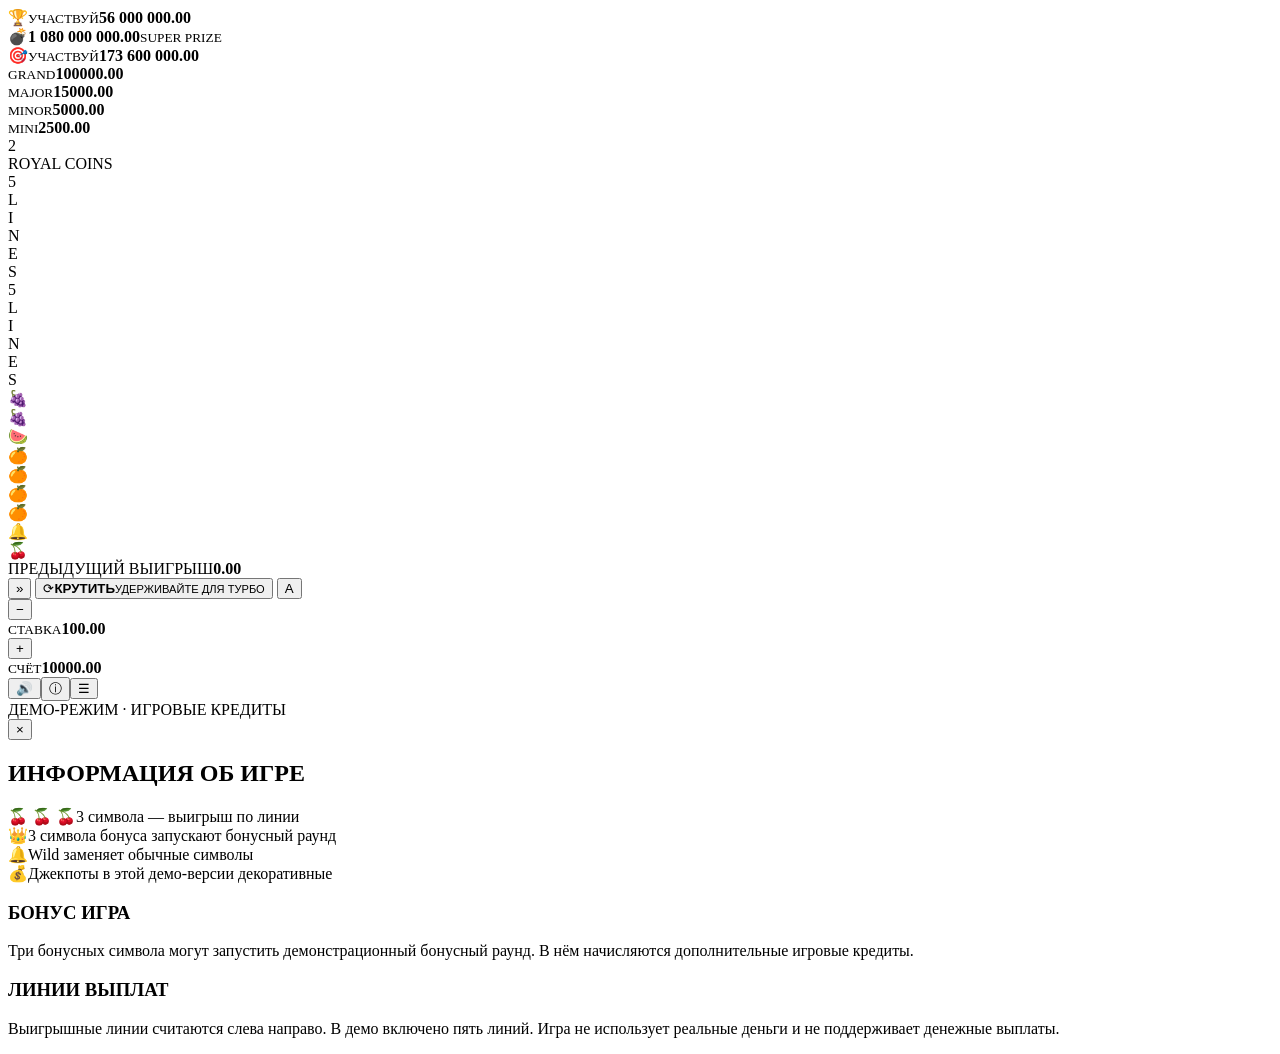
==== index.html @ 6c798e60 "Add Royal Coins demo: index.html" ====
<!doctype html>
<html lang="ru">
<head>
<meta charset="utf-8"><meta name="viewport" content="width=device-width,initial-scale=1,maximum-scale=1,user-scalable=no"><meta name="theme-color" content="#24002f"><meta name="description" content="Royal Coins — демонстрационный слот с игровыми кредитами."><title>Royal Coins — Demo Slot</title><link rel="manifest" href="manifest.webmanifest"><link rel="stylesheet" href="style.css">
</head>
<body>
<div class="app-shell">
  <header class="jackpots">
    <div class="jackpot top"><span class="mini-icon">🏆</span><small>УЧАСТВУЙ</small><b>56 000 000.00</b></div>
    <div class="jackpot top"><span class="mini-icon">💣</span><b>1 080 000 000.00</b><small>SUPER PRIZE</small></div>
    <div class="jackpot top"><span class="mini-icon">🎯</span><small>УЧАСТВУЙ</small><b>173 600 000.00</b></div>
  </header>
  <section class="brand-area">
    <div class="side-jackpot grand"><small>GRAND</small><b>100000.00</b></div>
    <div class="side-jackpot major"><small>MAJOR</small><b>15000.00</b></div>
    <div class="side-jackpot minor"><small>MINOR</small><b>5000.00</b></div>
    <div class="side-jackpot mini"><small>MINI</small><b>2500.00</b></div>
    <div class="logo"><div class="coin-mark">2</div><div class="logo-text">ROYAL COINS</div></div>
  </section>
  <main>
    <section class="reel-frame" aria-label="Игровые барабаны">
      <div class="reel-label left">5<br> L<br> I<br> N<br> E<br> S</div><div class="reel-label right">5<br> L<br> I<br> N<br> E<br> S</div>
      <div class="reels" id="reels" aria-live="polite">
        <div class="reel"><div class="symbol">🍇</div><div class="symbol">🍇</div><div class="symbol">🍉</div></div>
        <div class="reel"><div class="symbol">🍊</div><div class="symbol">🍊</div><div class="symbol">🍊</div></div>
        <div class="reel"><div class="symbol">🍊</div><div class="symbol">🔔</div><div class="symbol">🍒</div></div>
      </div>
      <div class="win-flash" id="winFlash"></div>
    </section>
    <div class="last-win"><span>ПРЕДЫДУЩИЙ ВЫИГРЫШ</span><strong id="lastWin">0.00</strong></div>
    <section class="controls">
      <button class="round-btn auto" id="autoBtn" aria-label="Автоигра">»</button>
      <button class="spin-btn" id="spinBtn"><span class="spin-arrows">⟳</span><b>КРУТИТЬ</b><small>УДЕРЖИВАЙТЕ ДЛЯ ТУРБО</small></button>
      <button class="round-btn turbo" id="turboBtn" aria-label="Турбо">A</button>
    </section>
    <div class="bet-control"><button id="betDown" aria-label="Уменьшить ставку">−</button><div><small>СТАВКА</small><strong id="betValue">100.00</strong></div><button id="betUp" aria-label="Увеличить ставку">+</button></div>
    <div class="footer-row"><div class="balance"><small>СЧЁТ</small><strong id="balance">10000.00</strong></div><div class="footer-actions"><button id="soundBtn" aria-label="Звук">🔊</button><button id="infoBtn" aria-label="Правила">ⓘ</button><button id="menuBtn" aria-label="Меню">☰</button></div></div>
    <div class="status" id="status">ДЕМО-РЕЖИМ · ИГРОВЫЕ КРЕДИТЫ</div>
  </main>
</div>
<div class="modal hidden" id="infoModal"><div class="modal-card"><button class="close" id="closeInfo">×</button><h2>ИНФОРМАЦИЯ ОБ ИГРЕ</h2><div class="rule-grid"><div><b>🍒 🍒 🍒</b><span>3 символа — выигрыш по линии</span></div><div><b>👑</b><span>3 символа бонуса запускают бонусный раунд</span></div><div><b>🔔</b><span>Wild заменяет обычные символы</span></div><div><b>💰</b><span>Джекпоты в этой демо-версии декоративные</span></div></div><h3>БОНУС ИГРА</h3><p>Три бонусных символа могут запустить демонстрационный бонусный раунд. В нём начисляются дополнительные игровые кредиты.</p><h3>ЛИНИИ ВЫПЛАТ</h3><p>Выигрышные линии считаются слева направо. В демо включено пять линий. Игра не использует реальные деньги и не поддерживает денежные выплаты.</p></div></div>
<div class="toast" id="toast"></div>
<script src="app.js"></script>
</body></html>
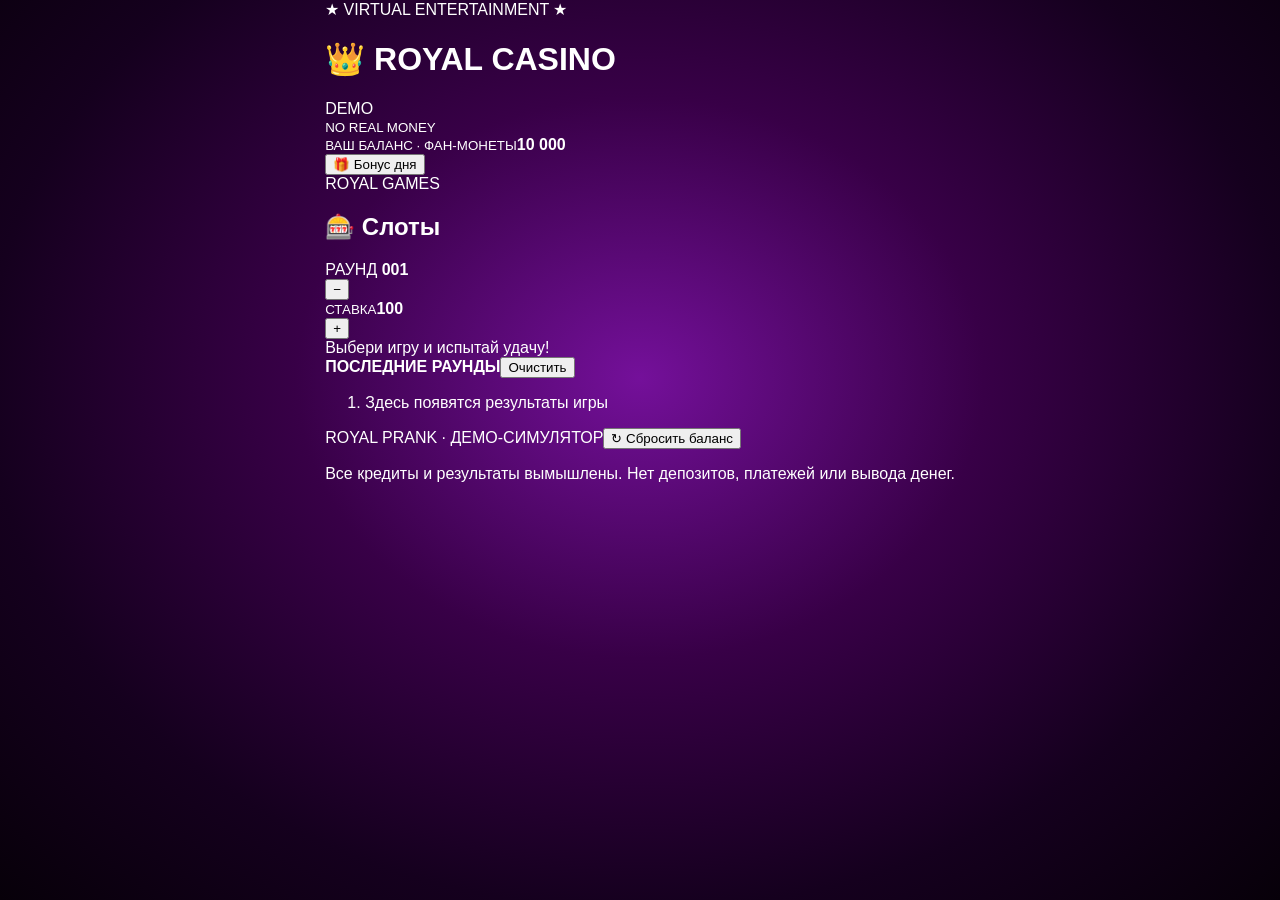
==== commit dee57c9e: "Build Royal Prank Casino with 10 mini-games" ====
--- a/index.html
+++ b/index.html
@@ -1,44 +1,13 @@
 <!doctype html>
-<html lang="ru">
-<head>
-<meta charset="utf-8"><meta name="viewport" content="width=device-width,initial-scale=1,maximum-scale=1,user-scalable=no"><meta name="theme-color" content="#24002f"><meta name="description" content="Royal Coins — демонстрационный слот с игровыми кредитами."><title>Royal Coins — Demo Slot</title><link rel="manifest" href="manifest.webmanifest"><link rel="stylesheet" href="style.css">
-</head>
-<body>
-<div class="app-shell">
-  <header class="jackpots">
-    <div class="jackpot top"><span class="mini-icon">🏆</span><small>УЧАСТВУЙ</small><b>56 000 000.00</b></div>
-    <div class="jackpot top"><span class="mini-icon">💣</span><b>1 080 000 000.00</b><small>SUPER PRIZE</small></div>
-    <div class="jackpot top"><span class="mini-icon">🎯</span><small>УЧАСТВУЙ</small><b>173 600 000.00</b></div>
-  </header>
-  <section class="brand-area">
-    <div class="side-jackpot grand"><small>GRAND</small><b>100000.00</b></div>
-    <div class="side-jackpot major"><small>MAJOR</small><b>15000.00</b></div>
-    <div class="side-jackpot minor"><small>MINOR</small><b>5000.00</b></div>
-    <div class="side-jackpot mini"><small>MINI</small><b>2500.00</b></div>
-    <div class="logo"><div class="coin-mark">2</div><div class="logo-text">ROYAL COINS</div></div>
-  </section>
-  <main>
-    <section class="reel-frame" aria-label="Игровые барабаны">
-      <div class="reel-label left">5<br> L<br> I<br> N<br> E<br> S</div><div class="reel-label right">5<br> L<br> I<br> N<br> E<br> S</div>
-      <div class="reels" id="reels" aria-live="polite">
-        <div class="reel"><div class="symbol">🍇</div><div class="symbol">🍇</div><div class="symbol">🍉</div></div>
-        <div class="reel"><div class="symbol">🍊</div><div class="symbol">🍊</div><div class="symbol">🍊</div></div>
-        <div class="reel"><div class="symbol">🍊</div><div class="symbol">🔔</div><div class="symbol">🍒</div></div>
-      </div>
-      <div class="win-flash" id="winFlash"></div>
-    </section>
-    <div class="last-win"><span>ПРЕДЫДУЩИЙ ВЫИГРЫШ</span><strong id="lastWin">0.00</strong></div>
-    <section class="controls">
-      <button class="round-btn auto" id="autoBtn" aria-label="Автоигра">»</button>
-      <button class="spin-btn" id="spinBtn"><span class="spin-arrows">⟳</span><b>КРУТИТЬ</b><small>УДЕРЖИВАЙТЕ ДЛЯ ТУРБО</small></button>
-      <button class="round-btn turbo" id="turboBtn" aria-label="Турбо">A</button>
-    </section>
-    <div class="bet-control"><button id="betDown" aria-label="Уменьшить ставку">−</button><div><small>СТАВКА</small><strong id="betValue">100.00</strong></div><button id="betUp" aria-label="Увеличить ставку">+</button></div>
-    <div class="footer-row"><div class="balance"><small>СЧЁТ</small><strong id="balance">10000.00</strong></div><div class="footer-actions"><button id="soundBtn" aria-label="Звук">🔊</button><button id="infoBtn" aria-label="Правила">ⓘ</button><button id="menuBtn" aria-label="Меню">☰</button></div></div>
-    <div class="status" id="status">ДЕМО-РЕЖИМ · ИГРОВЫЕ КРЕДИТЫ</div>
-  </main>
-</div>
-<div class="modal hidden" id="infoModal"><div class="modal-card"><button class="close" id="closeInfo">×</button><h2>ИНФОРМАЦИЯ ОБ ИГРЕ</h2><div class="rule-grid"><div><b>🍒 🍒 🍒</b><span>3 символа — выигрыш по линии</span></div><div><b>👑</b><span>3 символа бонуса запускают бонусный раунд</span></div><div><b>🔔</b><span>Wild заменяет обычные символы</span></div><div><b>💰</b><span>Джекпоты в этой демо-версии декоративные</span></div></div><h3>БОНУС ИГРА</h3><p>Три бонусных символа могут запустить демонстрационный бонусный раунд. В нём начисляются дополнительные игровые кредиты.</p><h3>ЛИНИИ ВЫПЛАТ</h3><p>Выигрышные линии считаются слева направо. В демо включено пять линий. Игра не использует реальные деньги и не поддерживает денежные выплаты.</p></div></div>
-<div class="toast" id="toast"></div>
-<script src="app.js"></script>
-</body></html>+<html lang="ru"><head><meta charset="utf-8"><meta name="viewport" content="width=device-width,initial-scale=1"><meta name="theme-color" content="#180b25"><meta name="description" content="Royal Prank Casino — игровая демоверсия с виртуальными монетами"><title>ROYAL PRANK CASINO</title><link rel="stylesheet" href="style.css"></head>
+<body><div class="casino">
+<header class="header"><div><div class="eyebrow">★ VIRTUAL ENTERTAINMENT ★</div><h1>👑 ROYAL <span>CASINO</span></h1></div><div class="demo-badge">DEMO<br><small>NO REAL MONEY</small></div></header>
+<section class="wallet"><div><small>ВАШ БАЛАНС · ФАН-МОНЕТЫ</small><strong id="balance">10 000</strong></div><button id="daily" class="secondary">🎁 Бонус дня</button></section>
+<nav id="game-list" class="game-list" aria-label="Выбор игры"></nav>
+<main class="game-panel"><div class="game-heading"><div><div class="eyebrow" id="game-category">ROYAL GAMES</div><h2 id="game-title">🎰 Слоты</h2></div><div class="round-tag">РАУНД <b id="round">001</b></div></div>
+<div id="game-area" class="game-area"></div>
+<div class="bet-row"><button id="bet-minus" aria-label="Уменьшить ставку">−</button><div><small>СТАВКА</small><strong id="bet">100</strong></div><button id="bet-plus" aria-label="Увеличить ставку">+</button></div>
+<div id="message" class="message" aria-live="polite">Выбери игру и испытай удачу!</div>
+<div class="history-head"><b>ПОСЛЕДНИЕ РАУНДЫ</b><button id="clear-history" class="text-button">Очистить</button></div><ol id="history" class="history"><li class="empty">Здесь появятся результаты игры</li></ol>
+</main>
+<footer><span>ROYAL PRANK · ДЕМО-СИМУЛЯТОР</span><button id="reset" class="text-button">↻ Сбросить баланс</button><p>Все кредиты и результаты вымышлены. Нет депозитов, платежей или вывода денег.</p></footer></div><script src="app.js"></script></body></html>
--- a/style.css
+++ b/style.css
@@ -0,0 +1 @@
+:root{--gold:#ffd44c;--gold2:#ff8c00;--purple:#260032;--deep:#130019;--red:#7e0808;--line:#ffb52e}*{box-sizing:border-box}html{min-height:100%;background:#08000b}body{margin:0;color:#fff;font-family:Arial,Helvetica,sans-serif;background:radial-gradient(ellipse at 50% 42%,#74109a 0,#380047 38%,#15001e 72%,#070009 100%);min-height:100dvh;display:flex;justify-content:center}.app-shell{width:min(100%,560px);min-height:100dvh;padding:clamp(8px,2.8vw,18px);padding-bottom:18px;overflow:hidden;background:radial-gradient(ellipse at 50% 48%,rgba(155,20,190,.32),transparent 57%)}.jackpots{display:grid;grid-template-columns:1fr 1fr 1fr;gap:5px}.jackpot{position:relative;text-align:center;padding:24px 4px 7px;border:2px solid #d77a05;border-radius:10px;background:linear-gradient(#ffce39,#7e2600 42%,#21000a 75%,#f7a313);box-shadow:0 0 8px #ff8c00,inset 0 0 5px #fff4a1;color:#ffe65a;min-width:0}.jackpot b{display:block;font-size:clamp(9px,2.6vw,15px);white-space:nowrap;text-shadow:0 2px 2px #4b0000}.jackpot small{display:block;font-size:8px;color:#ffe6a1;font-weight:bold}.mini-icon{position:absolute;top:-8px;left:0;right:0;font-size:25px;filter:drop-shadow(0 2px 2px #000)}.brand-area{height:145px;position:relative;display:flex;align-items:center;justify-content:center}.logo{text-align:center;position:relative;z-index:2;margin-top:20px;filter:drop-shadow(0 4px 4px #000)}.coin-mark{margin:0 auto -10px;border:5px solid #ffda62;border-radius:50%;width:63px;height:63px;background:radial-gradient(circle,#fff7a0,#d78b00 60%,#682100);color:#ffdf4b;font-family:Georgia,serif;font-size:44px;font-weight:bold;text-shadow:0 3px 3px #7a1200;box-shadow:0 0 12px #ffcf37}.logo-text{font-family:Georgia,serif;font-weight:1000;font-size:clamp(27px,7vw,42px);letter-spacing:-2px;color:#ffd34e;-webkit-text-stroke:1px #8b2100;text-shadow:2px 3px 0 #7b1300,0 0 8px #ffb800}.side-jackpot{position:absolute;z-index:3;text-align:center;min-width:100px;padding:3px 6px;border:2px solid #ffb52c;border-radius:5px;background:linear-gradient(#7c0000,#210009);box-shadow:0 0 7px #ff8c00;color:#ffe34d;font-weight:bold}.side-jackpot small{display:block;font-size:clamp(11px,3vw,16px);line-height:1}.side-jackpot b{font-size:clamp(14px,3.5vw,20px)}.grand{top:12px;left:0;border-color:#ff4b24}.major{top:12px;right:0;border-color:#28da3b;color:#7cff58}.minor{bottom:4px;left:0;border-color:#3baeff;color:#54d7ff}.mini{bottom:4px;right:0;border-color:#c65cff;color:#ff8bff}.reel-frame{position:relative;padding:5px 13px;border:5px ridge #f9b632;border-radius:10px;background:linear-gradient(90deg,#5b1400,#250019 15%,#130019 50%,#250019 85%,#5b1400);box-shadow:0 0 0 2px #741400,0 0 18px #ff9a00,inset 0 0 12px #ffb12b}.reels{display:grid;grid-template-columns:repeat(3,1fr);height:clamp(290px,82vw,405px);max-height:405px;overflow:hidden}.reel{display:grid;grid-template-rows:repeat(3,1fr);min-width:0;border-right:1px solid rgba(255,192,61,.2)}.reel:last-child{border:0}.symbol{display:flex;align-items:center;justify-content:center;font-size:clamp(55px,15vw,88px);background:linear-gradient(90deg,rgba(45,0,44,.15),rgba(113,0,104,.12),rgba(25,0,34,.3));border-bottom:1px solid rgba(255,195,69,.12);text-shadow:0 5px 5px #000;filter:drop-shadow(0 3px 3px #000);transition:transform .12s}.symbol:nth-child(2){background-color:rgba(87,0,72,.14)}.reel-label{position:absolute;top:40%;z-index:3;font-size:9px;line-height:1.05;color:#ffcc48;text-align:center;font-weight:bold}.reel-label.left{left:1px}.reel-label.right{right:1px}.win-flash{pointer-events:none;position:absolute;inset:0;border-radius:8px;opacity:0}.win-flash.active{animation:flash .8s ease-out}@keyframes flash{0%{opacity:0;background:#fff4a0}15%{opacity:.45}100%{opacity:0}}.last-win{text-align:center;margin:18px 0 5px}.last-win span{display:block;font-size:clamp(12px,3vw,16px);font-weight:bold;color:#e2c4e8}.last-win strong{display:block;font-size:clamp(32px,8vw,44px);line-height:1.05;text-shadow:0 2px 4px #000}.controls{display:flex;align-items:center;justify-content:center;gap:clamp(10px,4vw,25px);margin:16px 0}.round-btn,.spin-btn{cursor:pointer;color:#fff;border:0;touch-action:manipulation}.round-btn{width:clamp(56px,15vw,72px);height:clamp(56px,15vw,72px);border:5px solid #fff;border-radius:50%;background:radial-gradient(circle,#6b167d,#22002e);font-size:34px;font-weight:bold;box-shadow:0 2px 8px #000}.turbo{font-size:27px;background:radial-gradient(circle,#8a268b,#29002b)}.spin-btn{width:clamp(140px,42vw,180px);height:clamp(140px,42vw,180px);border-radius:50%;background:radial-gradient(circle at 35% 25%,#ff7c00,#f04400 55%,#a51b00);border:8px solid #ffb13b;box-shadow:0 0 0 3px #b72a00,0 0 18px #ff6a00,inset 0 0 0 6px rgba(255,240,95,.5);display:flex;flex-direction:column;align-items:center;justify-content:center;text-align:center}.spin-arrows{font-size:clamp(42px,11vw,58px);line-height:.9;font-weight:bold}.spin-btn b{font-size:16px;letter-spacing:1px}.spin-btn small{font-size:9px;font-weight:bold;margin-top:5px;max-width:110px}.spin-btn:disabled{filter:grayscale(.5);opacity:.7}.bet-control{margin:0 auto;display:flex;justify-content:center;align-items:center;gap:13px;width:max-content;max-width:100%;border-radius:45px;background:rgba(25,0,34,.68);padding:5px 13px}.bet-control button{border:0;background:transparent;color:#fff;font-size:45px;line-height:1;cursor:pointer;padding:0 3px}.bet-control div{text-align:center;min-width:120px}.bet-control small{display:block;color:#e2c4e8;font-weight:bold;font-size:13px}.bet-control strong{font-size:clamp(28px,7vw,36px);line-height:1}.footer-row{display:flex;align-items:center;justify-content:space-between;margin:20px 5px 0}.balance small{display:block;color:#cdb4d6;font-size:13px;font-weight:bold}.balance strong{font-size:clamp(28px,7vw,36px)}.footer-actions{display:flex;align-items:center;gap:clamp(10px,4vw,22px)}.footer-actions button{border:0;background:none;color:#fff;font-size:30px;cursor:pointer;padding:3px}.status{text-align:center;margin-top:10px;font-size:10px;color:#d7aee1;letter-spacing:1px}.modal{position:fixed;inset:0;z-index:10;background:rgba(0,0,0,.82);display:flex;align-items:center;justify-content:center;padding:15px}.modal.hidden{display:none}.modal-card{position:relative;width:min(100%,520px);max-height:85dvh;overflow:auto;padding:25px 20px;border:2px solid #f7ad2d;border-radius:15px;background:linear-gradient(160deg,#26002e,#100012 65%,#35002f);box-shadow:0 0 24px #a74800}.modal-card h2{text-align:center;font-size:21px;margin:5px 30px 24px}.modal-card h3{color:#ffd348;text-align:center}.modal-card p{line-height:1.5;color:#eee}.close{position:absolute;right:10px;top:4px;border:0;background:none;color:white;font-size:35px;cursor:pointer}.rule-grid{display:grid;grid-template-columns:1fr 1fr;gap:12px}.rule-grid div{border:1px solid #9e5a23;border-radius:10px;padding:13px;background:rgba(105,0,88,.25);display:flex;flex-direction:column;gap:10px;text-align:center}.rule-grid b{font-size:27px}.rule-grid span{font-size:13px;line-height:1.35}.toast{position:fixed;left:50%;bottom:22px;transform:translate(-50%,20px);opacity:0;pointer-events:none;background:#28002f;border:1px solid #ffc44b;border-radius:12px;padding:12px 18px;text-align:center;width:max-content;max-width:90%;z-index:20;transition:.25s}.toast.show{opacity:1;transform:translate(-50%,0)}button:focus-visible{outline:3px solid #fff18a;outline-offset:3px}@media(min-width:500px){.app-shell{padding-top:22px}.brand-area{height:160px}}@media(prefers-reduced-motion:reduce){*,*::before,*::after{animation-duration:.01ms!important;transition-duration:.01ms!important}}
